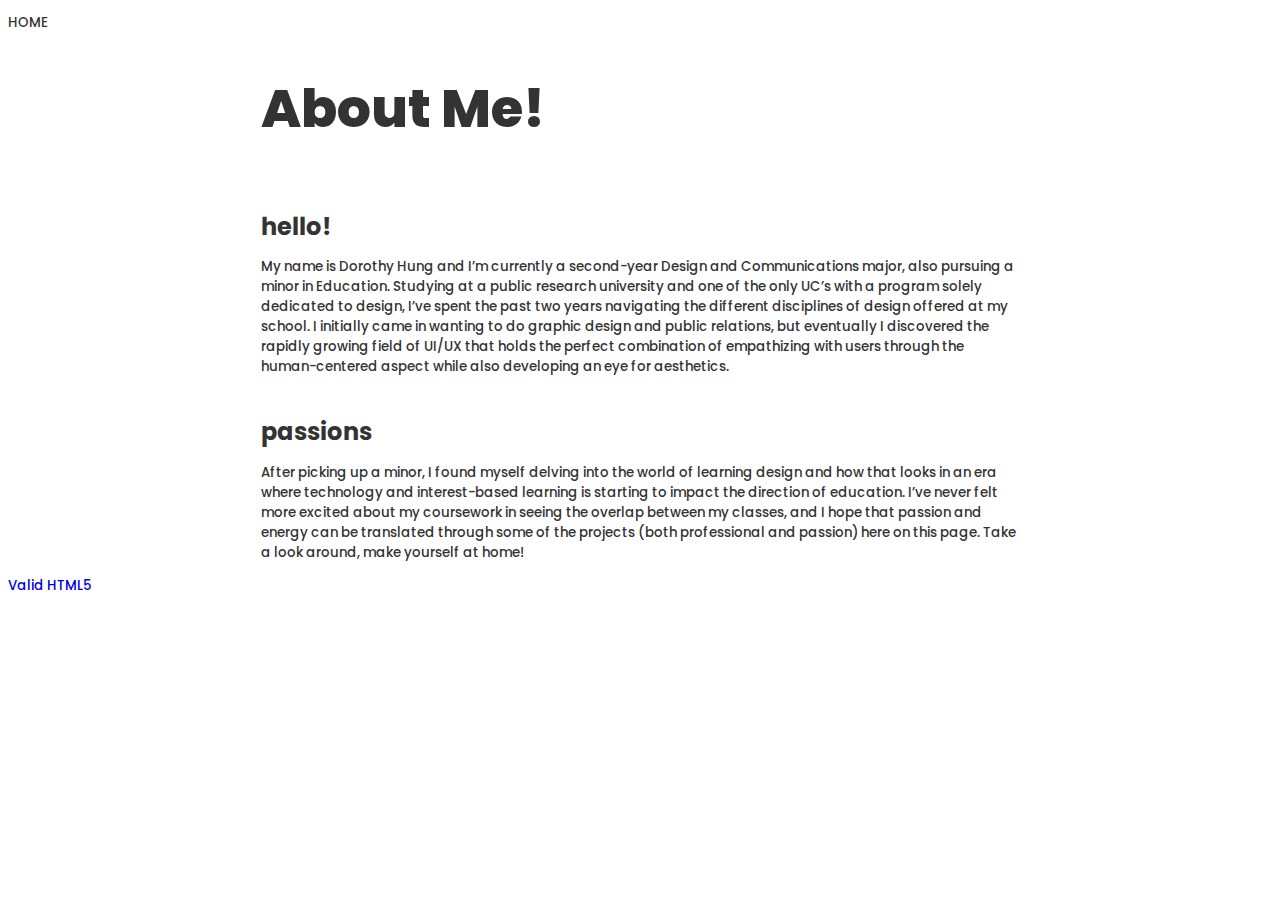
==== about.html @ 51929d7e "Add files via upload" ====
<!DOCTYPE html>
<html lang="en">
<head>
    <meta charset="UTF-8">
    <meta name="viewport" content="width=device-width, initial-scale=1.0">
    <title>Unitrans</title>
    <link href="https://fonts.googleapis.com/css2?family=Poppins:wght@500;700;800&display=swap" rel="stylesheet">
    <link href="style.css" rel="stylesheet">
</head>
<body>
    <a href="index.html">
        <p>HOME</p></a>
    <section class="larger">
    <h1>
        About Me!
    </h1>

    <h2 class="int">hello!</h2>
    <p>
        My name is Dorothy Hung and I’m currently a second-year Design and Communications major, also pursuing a minor in Education. Studying at a public research university and one of the only UC’s with a program solely dedicated to design, I’ve spent the past two years navigating the different disciplines of design offered at my school. I initially came in wanting to do graphic design and public relations, but eventually I discovered the rapidly growing field of UI/UX that holds the perfect combination of empathizing with users through the human-centered aspect while also developing an eye for aesthetics.
    </p>

    <h2 class="int">passions</h2>
    <p>
        After picking up a minor, I found myself delving into the world of learning design and how that looks in an era where technology and interest-based learning is starting to impact the direction of education. I’ve never felt more excited about my coursework in seeing the overlap between my classes, and I hope that passion and energy can be translated through some of the projects (both professional and passion) here on this page. Take a look around, make yourself at home!
    </p>
    </section>
    <footer>
        <p><a href="https://validator.w3.org/#validate_by_input">Valid HTML5</a></p>
    </footer>
</body>
</html>
---- style.css ----
h1 {
    font-family: 'Poppins', sans-serif;
    font-weight: 800;
    color: #333333;
    font-size: 40pt;
}

.head {
    color: white;
}

.main {
    width: 100%;
}

.main h2 {
    font-size: 30pt;
}

.larger {
    width: 100%;
}

p { 
    font-family: 'Poppins', sans-serif;
    font-weight: 500;
    color: #333333;
    font-size: 10pt;
    text-align: left;
}
.container {
    position: relative;
    text-align: center;
    color: white;
    font-family: 'Poppins', sans-serif;
    font-weight: 800;
}

#logo {
    position: absolute;
    top: 15px;
    left: 15px;
}

.homelogo {
    position: relative;
    top: 15px;
    left: -5px;
    width: 50px;
    height: 50px;
    padding: 10px;
}

#click {
    position: absolute;
    top: 120px;
    left: 120px;
}

.bottomright {
    position: absolute;
    bottom: 60px;
    right: 100px;
    text-align: left;
}

.bottomright p {
    text-align: left;
}

.bottomright h1 {
    font-size: 40pt;
    line-height: 10pt;
}

.bottomright p {
    font-size: 14pt;
    line-height: 2pt;
    font-weight: 700;
}

#dorothy {
    width: 100%;
}

.projects {
    display: block;
}

.pics {
    display: block;
    margin: auto;
    padding: 30px;
    width: 40%;
}

.photo {
    padding-top: 40px;
    padding-left: 40px;
    padding-bottom: 40px;
}


article {
    align-items: center;
    padding: 20px;
    width: 100%;
    margin-top: 30px;
    margin-bottom: 30px;
}


#paul {
    background-color: #C3A489;
    width: 100%;
}

#paulrand {
    background-color: #C3A489;
}

#rand {
    background-color: #C3A489;
    width: 100%;
    display: flex;
    flex-wrap: wrap;
}

.pr {
    color: #C3A489;
    margin-block-start: 0;
    margin-block-end: 0;
}

#unitrans {
    width: 100%;
    background-color: #B79C9C;
}

#bus {
    background-color: #B79C9C;
    width: 100%;
    display: flex;
    flex-wrap: wrap;
}

.un {
    color: #B79C9C;
    margin-block-start: 0;
    margin-block-end: 0;
}

.sideheader {
    flex: 1;
    color: white;
    font-size: 8pt;
    font-family: 'Poppins', sans-serif;
    font-weight: 500;
    padding: 40px;
}

#animalities {
    width: 100%;
    background-color: #9787A0;
}

#animal {
    background-color: #9787A0;
    width: 100%;
    display: flex;
    flex-wrap: wrap;
}

.an {
    color: #9787A0;
    margin-block-start: 0;
    margin-block-end: 0;
}

#chanel {
    width: 100%;
    background-color: #C8B6A6;
}

#kaiser {
    background-color: #C8B6A6;
    width: 100%;
    display: flex;
    flex-wrap: wrap;
}

.cc {
    color: #C8B6A6;
    margin-block-start: 0;
    margin-block-end: 0;
}

#envision {
    width: 100%;
    background-color: #989A91;
}

#vision {
    background-color: #989A91;
    width: 100%;
    display: flex;
    flex-wrap: wrap;
}

.ev {
    color: #989A91;
    margin-block-start: 0;
    margin-block-end: 0;
}

.int {
    color: #333333;
    margin-block-start: 0;
    margin-block-end: 0;
}

#tedx {
    width: 100%;
    background-color: #8C95AC;
}

#talk {
    background-color: #8C95AC;
    width: 100%;
    display: flex;
    flex-wrap: wrap;
}

.ted {
    color: #8C95AC;
    margin-block-start: 0;
    margin-block-end: 0;
}

a {
    text-decoration: none;
}

.deet {
    text-align: center;
}

h2 {
    color: white;
    font-family: 'Poppins', sans-serif;
    font-weight: 700;
    text-align: left;
    padding-top: 1em;
}

.layout {
    margin: auto;
    width: 100%;
}


@media screen and (min-width: 600px) {
    .main {
        width: 80%;
        margin: auto;
    }

    .pics {
        width: 60%;
    }

    .larger {
        width: 80%;
        margin: auto;
    }

    #layout {
        margin: auto;
    }

    .bottomright h1 {
        font-size: 60pt;
    }
}

@media screen and (min-width: 1000px) {
    .larger {
        width: 60%;
        margin: auto;
    }

    .pics {
        width: 30%;
    }
}
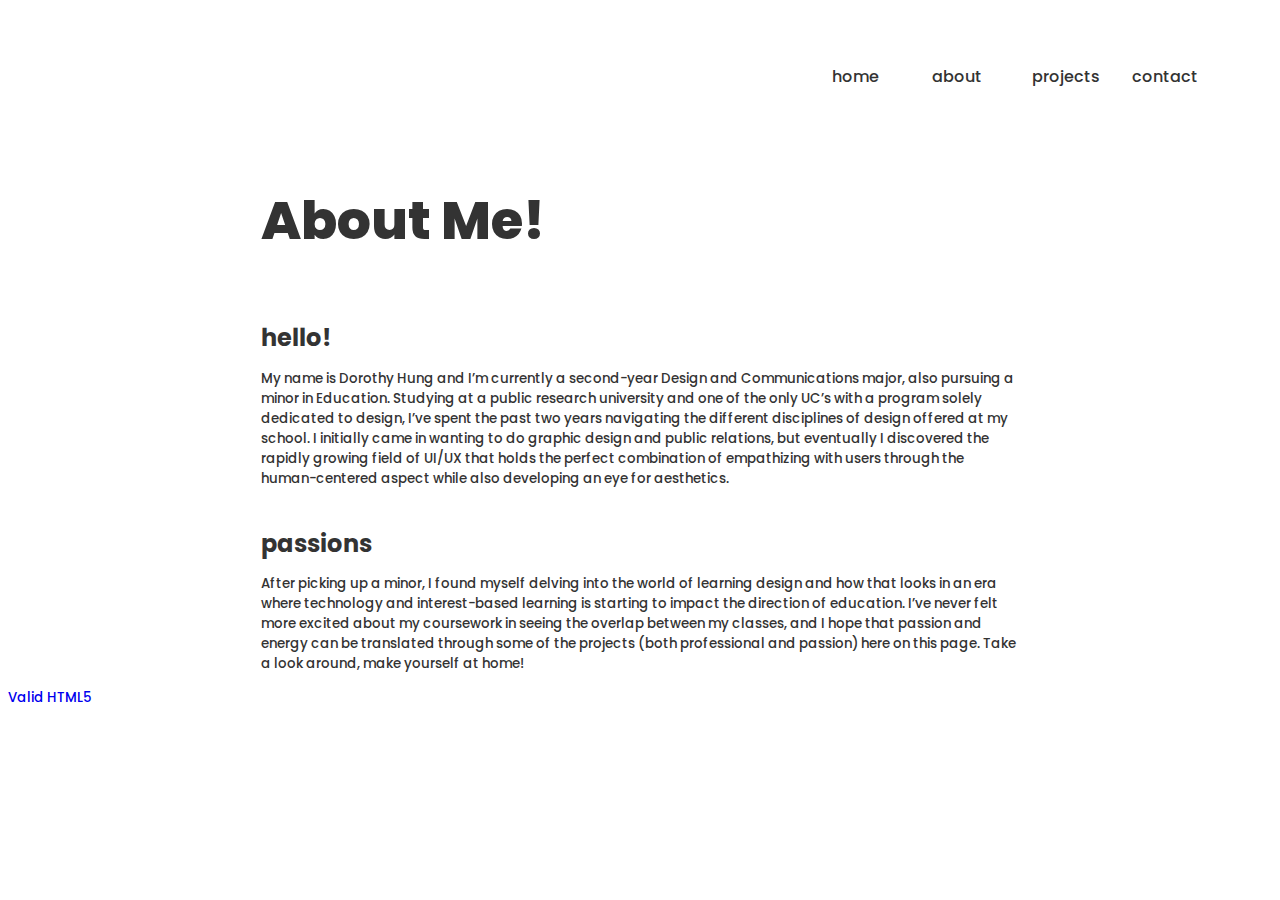
==== commit 4143dab5: "Add files via upload" ====
--- a/about.html
+++ b/about.html
@@ -8,8 +8,15 @@
     <link href="style.css" rel="stylesheet">
 </head>
 <body>
-    <a href="index.html">
-        <p>HOME</p></a>
+    <nav>
+        <ul>
+            <li><a href="index.html">home</a></li>
+            <li><a href="about.html">about</a></li>
+            <li><a href="projects.html">projects</a></li>
+            <li><a href="contact.html">contact</a></li>
+        </ul>
+    </nav>
+
     <section class="larger">
     <h1>
         About Me!
--- a/style.css
+++ b/style.css
@@ -10,7 +10,7 @@
 }
 
 .main {
-    width: 100%;
+    max-width: 100%;
 }
 
 .main h2 {
@@ -38,8 +38,8 @@
 
 #logo {
     position: absolute;
-    top: 15px;
-    left: 15px;
+    top: 25px;
+    left: 25px;
 }
 
 .homelogo {
@@ -51,12 +51,6 @@
     padding: 10px;
 }
 
-#click {
-    position: absolute;
-    top: 120px;
-    left: 120px;
-}
-
 .bottomright {
     position: absolute;
     bottom: 60px;
@@ -81,17 +75,42 @@
 
 #dorothy {
     width: 100%;
-}
-
-.projects {
+    background-color: rgba(248, 247, 216, 0.7);
+}
+
+#dorothycrop {
+    width: 100%;
+}
+
+nav {
     display: block;
-}
-
-.pics {
-    display: block;
-    margin: auto;
-    padding: 30px;
-    width: 40%;
+    padding: 40px;
+}
+
+nav ul {
+    display: flex;
+    list-style: none;
+    justify-content: flex-end;
+    padding-inline-start: 40px;
+}
+
+li {
+    display: list-item;
+    width: 100px;
+    font-family: 'Poppins', sans-serif;
+    font-weight: 500;
+    text-decoration: none;
+    color: #333333;
+    font-size: 12pt;
+}
+
+li a {
+    color: #333333;
+}
+
+li a:visited {
+    text-decoration: none;
+    color: #333333;
 }
 
 .photo {
@@ -109,10 +128,46 @@
     margin-bottom: 30px;
 }
 
-
-#paul {
-    background-color: #C3A489;
-    width: 100%;
+#orangeblob {
+    position: relative;
+    top: 10px;
+    left: -100px;
+    z-index: 1;
+}
+
+#redblob {
+    position: relative;
+    top: -200px;
+    left: 700px;
+    z-index: 1;
+}
+
+#purpleblob {
+    position: relative;
+    top: -300px;
+    left: -100px;
+    z-index: 1;
+}
+
+.book {
+    position: absolute;
+    top: 450px;
+    left: 300px;
+    z-index: 2;
+}
+
+#app {
+    position: absolute;
+    top: 875px;
+    left: 900px;
+    z-index: 2;
+}
+
+.cards {
+    position: absolute;
+    top: 1250px;
+    left: 300px;
+    z-index: 2;
 }
 
 #paulrand {
@@ -132,36 +187,25 @@
     margin-block-end: 0;
 }
 
-#unitrans {
-    width: 100%;
-    background-color: #B79C9C;
-}
-
 #bus {
-    background-color: #B79C9C;
     width: 100%;
     display: flex;
     flex-wrap: wrap;
 }
 
 .un {
-    color: #B79C9C;
+    color: #BB2030;
     margin-block-start: 0;
     margin-block-end: 0;
 }
 
 .sideheader {
     flex: 1;
-    color: white;
-    font-size: 8pt;
+    color: #333333;
+    font-size: 14pt;
     font-family: 'Poppins', sans-serif;
     font-weight: 500;
     padding: 40px;
-}
-
-#animalities {
-    width: 100%;
-    background-color: #9787A0;
 }
 
 #animal {
@@ -177,11 +221,6 @@
     margin-block-end: 0;
 }
 
-#chanel {
-    width: 100%;
-    background-color: #C8B6A6;
-}
-
 #kaiser {
     background-color: #C8B6A6;
     width: 100%;
@@ -195,11 +234,6 @@
     margin-block-end: 0;
 }
 
-#envision {
-    width: 100%;
-    background-color: #989A91;
-}
-
 #vision {
     background-color: #989A91;
     width: 100%;
@@ -219,11 +253,6 @@
     margin-block-end: 0;
 }
 
-#tedx {
-    width: 100%;
-    background-color: #8C95AC;
-}
-
 #talk {
     background-color: #8C95AC;
     width: 100%;
@@ -241,8 +270,172 @@
     text-decoration: none;
 }
 
-.deet {
-    text-align: center;
+#prdeet {
+    text-align: left;
+    color: #E89E75;
+    font-family: 'Poppins', sans-serif;
+    font-weight: 700;
+    margin-block-start: 0;
+    margin-block-end: 0;
+}
+
+#prinfo {
+    text-align: left;
+    color: #E89E75;
+    font-family: 'Poppins', sans-serif;
+    font-weight: 500;
+    font-size: 12pt;
+    width: 500px;
+    line-height: 1.45em;
+}
+
+#prmore {
+    text-align: center;
+    text-decoration: none;
+    color: #E89E75;
+    width: 100px;
+    font-family: 'Poppins', sans-serif;
+    font-weight: 500;
+    font-size: 12pt;
+    border-style: solid;
+    border-width: 3px;
+    border-radius: 20px;
+    padding: 10px;
+}
+
+#prmore a {
+    text-decoration: none;
+    color: #E89E75;
+}
+
+#prmore:hover {
+    text-decoration: none;
+    background-color: #E89E75;
+}
+
+#prmore a:hover {
+    color: white;
+}
+
+.flex {
+    display: flex;
+    flex-wrap: wrap;
+}
+
+#prcontainer {
+    position: absolute;
+    top: 350px;
+    left: 700px;
+    z-index: 2;
+}
+
+#undeet {
+    text-align: left;
+    color: #BB2030;
+    font-family: 'Poppins', sans-serif;
+    font-weight: 700;
+    margin-block-start: 0;
+    margin-block-end: 0;
+}
+
+#uninfo {
+    text-align: left;
+    color: #BB2030;
+    font-family: 'Poppins', sans-serif;
+    font-weight: 500;
+    font-size: 12pt;
+    width: 500px;
+    line-height: 1.45em;
+}
+
+#unmore {
+    text-align: center;
+    text-decoration: none;
+    color: #BB2030;
+    width: 100px;
+    font-family: 'Poppins', sans-serif;
+    font-weight: 500;
+    font-size: 12pt;
+    border-style: solid;
+    border-width: 3px;
+    border-radius: 20px;
+    padding: 10px;
+}
+
+#unmore a {
+    text-decoration: none;
+    color: #BB2030;
+}
+
+#unmore:hover {
+    text-decoration: none;
+    background-color: #BB2030;
+}
+
+#unmore a:hover {
+    color: white;
+}
+
+
+#uncontainer {
+    position: absolute;
+    top: 800px;
+    left: 300px;
+    z-index: 2;
+}
+
+#andeet {
+    text-align: left;
+    color: #79518F;
+    font-family: 'Poppins', sans-serif;
+    font-weight: 700;
+    margin-block-start: 0;
+    margin-block-end: 0;
+}
+
+#aninfo {
+    text-align: left;
+    color: #79518F;
+    font-family: 'Poppins', sans-serif;
+    font-weight: 500;
+    font-size: 12pt;
+    width: 500px;
+    line-height: 1.45em;
+}
+
+#anmore {
+    text-align: center;
+    text-decoration: none;
+    color: #79518F;
+    width: 100px;
+    font-family: 'Poppins', sans-serif;
+    font-weight: 500;
+    font-size: 12pt;
+    border-style: solid;
+    border-width: 3px;
+    border-radius: 20px;
+    padding: 10px;
+}
+
+#anmore a {
+    text-decoration: none;
+    color: #79518F;
+}
+
+#anmore:hover {
+    text-decoration: none;
+    background-color: #79518F;
+}
+
+#anmore a:hover {
+    color: white;
+}
+
+#ancontainer {
+    position: absolute;
+    top: 1200px;
+    left: 700px;
+    z-index: 2;
 }
 
 h2 {
@@ -258,6 +451,13 @@
     width: 100%;
 }
 
+#unitransfinal {
+    text-align: center;
+}
+
+#uf {
+    text-align: center;
+}
 
 @media screen and (min-width: 600px) {
     .main {
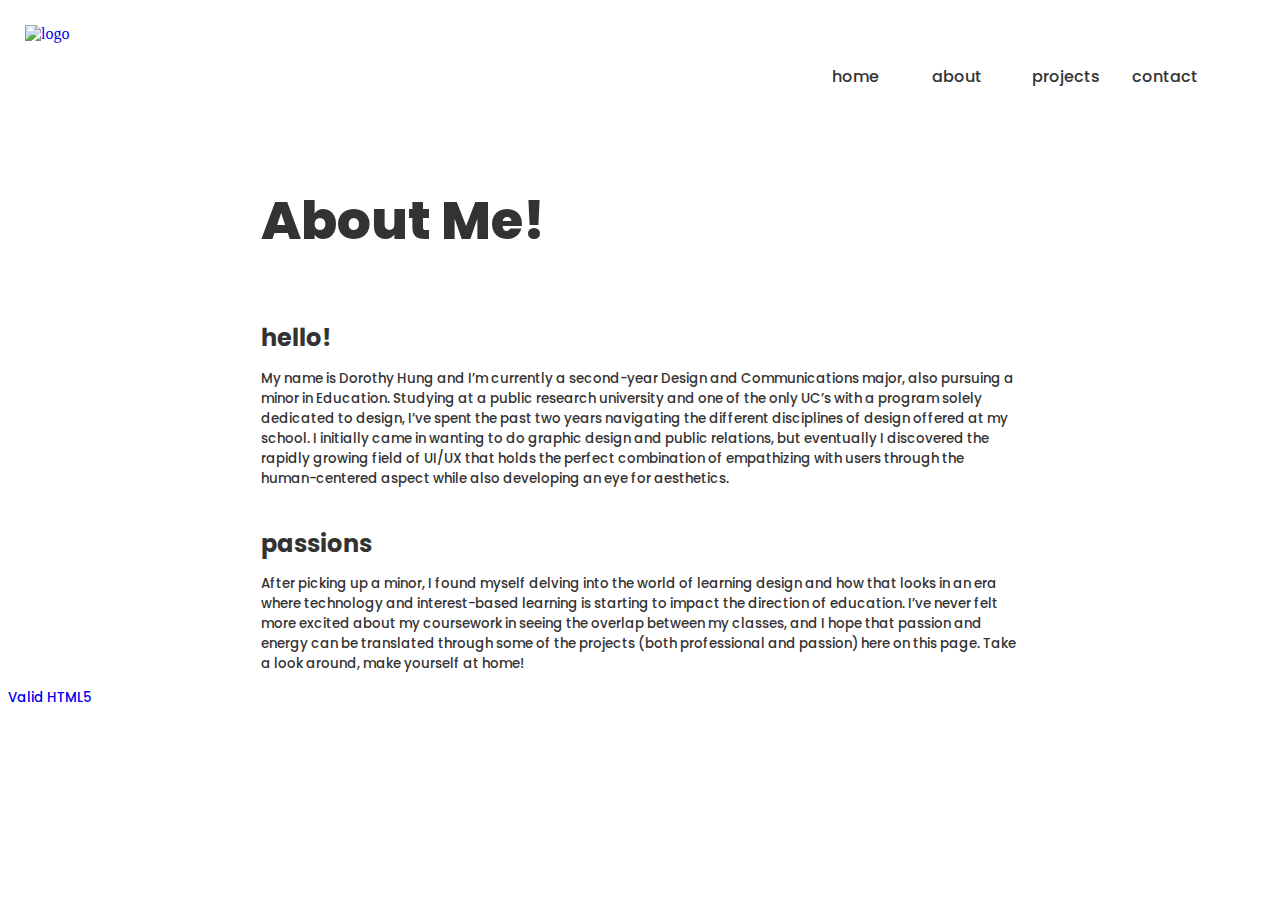
==== commit 8924b5a6: "Add files via upload" ====
--- a/about.html
+++ b/about.html
@@ -11,11 +11,13 @@
     <nav>
         <ul>
             <li><a href="index.html">home</a></li>
-            <li><a href="about.html">about</a></li>
+            <li>about</li>
             <li><a href="projects.html">projects</a></li>
             <li><a href="contact.html">contact</a></li>
         </ul>
     </nav>
+    
+    <a href="#"><img id="logo" src="images/darklogo.svg" alt="logo" width="100" height="100"></a>
 
     <section class="larger">
     <h1>
--- a/style.css
+++ b/style.css
@@ -6,7 +6,7 @@
 }
 
 .head {
-    color: white;
+    color: #333333;
 }
 
 .main {
@@ -28,12 +28,13 @@
     font-size: 10pt;
     text-align: left;
 }
+
 .container {
     position: relative;
-    text-align: center;
     color: white;
     font-family: 'Poppins', sans-serif;
     font-weight: 800;
+    left: 300px;
 }
 
 #logo {
@@ -54,7 +55,7 @@
 .bottomright {
     position: absolute;
     bottom: 60px;
-    right: 100px;
+    right: 650px;
     text-align: left;
 }
 
@@ -71,15 +72,6 @@
     font-size: 14pt;
     line-height: 2pt;
     font-weight: 700;
-}
-
-#dorothy {
-    width: 100%;
-    background-color: rgba(248, 247, 216, 0.7);
-}
-
-#dorothycrop {
-    width: 100%;
 }
 
 nav {
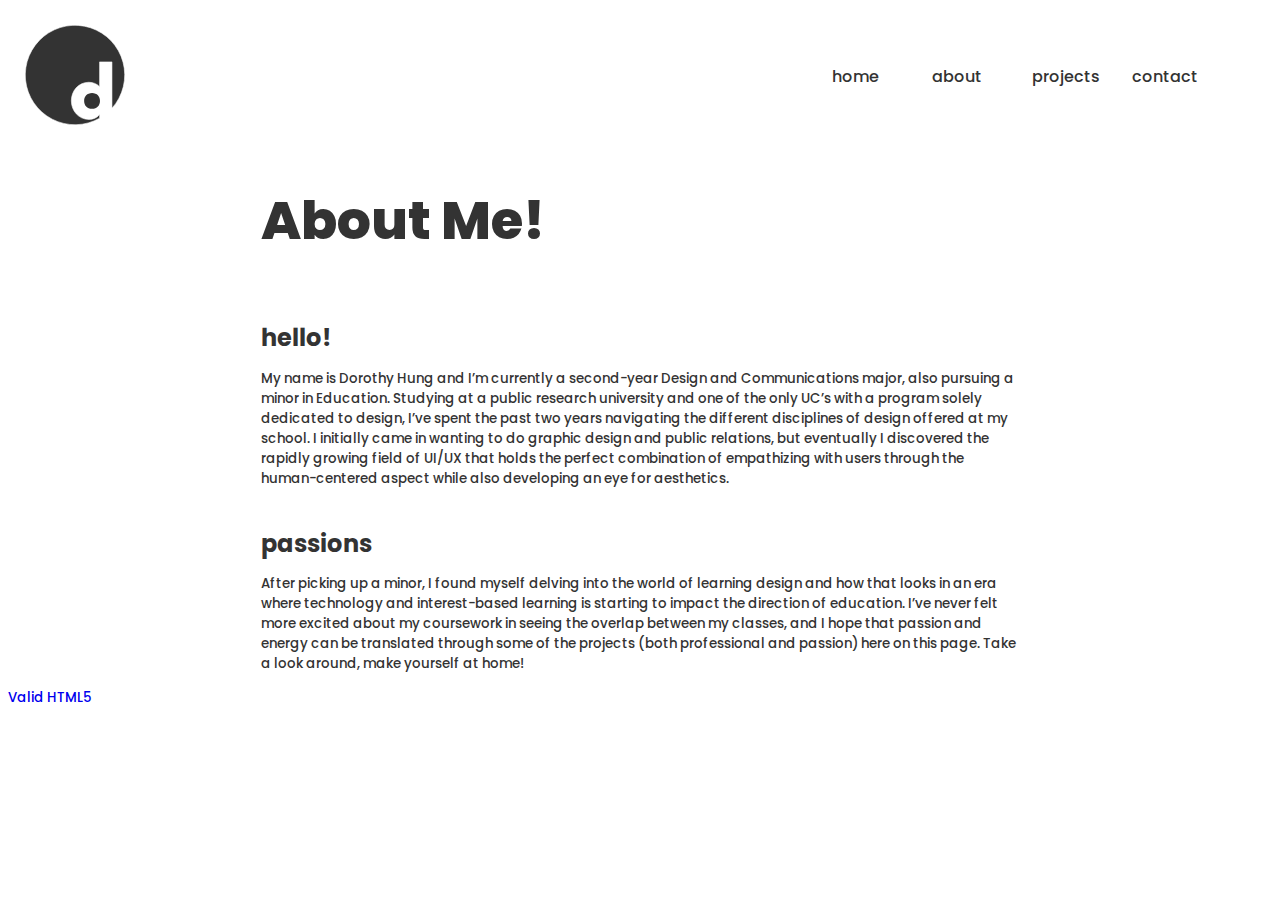
==== commit 1dcf9b43: "Update about.html" ====
--- a/about.html
+++ b/about.html
@@ -17,7 +17,7 @@
         </ul>
     </nav>
     
-    <a href="#"><img id="logo" src="images/darklogo.svg" alt="logo" width="100" height="100"></a>
+    <a href="#"><img id="logo" src="darklogo.svg" alt="logo" width="100" height="100"></a>
 
     <section class="larger">
     <h1>
@@ -38,4 +38,4 @@
         <p><a href="https://validator.w3.org/#validate_by_input">Valid HTML5</a></p>
     </footer>
 </body>
-</html>+</html>
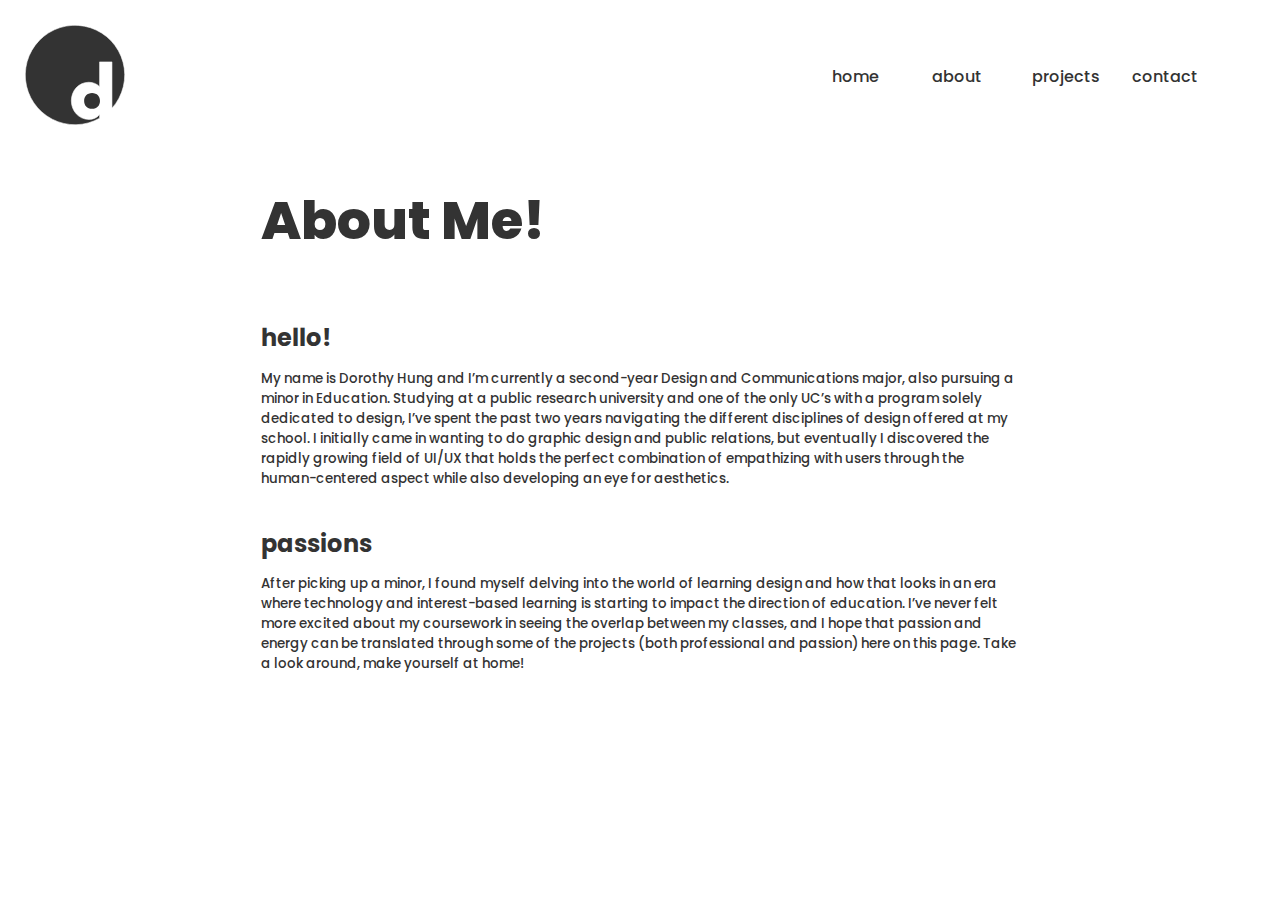
==== commit 42ffd1b3: "Update about.html" ====
--- a/about.html
+++ b/about.html
@@ -34,8 +34,6 @@
         After picking up a minor, I found myself delving into the world of learning design and how that looks in an era where technology and interest-based learning is starting to impact the direction of education. I’ve never felt more excited about my coursework in seeing the overlap between my classes, and I hope that passion and energy can be translated through some of the projects (both professional and passion) here on this page. Take a look around, make yourself at home!
     </p>
     </section>
-    <footer>
-        <p><a href="https://validator.w3.org/#validate_by_input">Valid HTML5</a></p>
-    </footer>
+    
 </body>
 </html>
--- a/style.css
+++ b/style.css
@@ -27,6 +27,15 @@
     color: #333333;
     font-size: 10pt;
     text-align: left;
+}
+
+footer { 
+    font-family: 'Poppins', sans-serif;
+    font-weight: 500;
+    color: #333333;
+    font-size: 10pt;
+    text-align: center;
+    padding: 60px;
 }
 
 .container {
@@ -423,6 +432,34 @@
     color: white;
 }
 
+#latest {
+    text-align: center;
+    text-decoration: none;
+    color: #333333;
+    width: 200px;
+    font-family: 'Poppins', sans-serif;
+    font-weight: 500;
+    font-size: 12pt;
+    border-style: solid;
+    border-width: 3px;
+    border-radius: 20px;
+    padding: 10px;
+}
+
+#latest a {
+    text-decoration: none;
+    color: #333333;
+}
+
+#latest:hover {
+    text-decoration: none;
+    background-color: #333333;
+}
+
+#latest a:hover {
+    color: white;
+}
+
 #ancontainer {
     position: absolute;
     top: 1200px;
@@ -484,4 +521,4 @@
     .pics {
         width: 30%;
     }
-}+}
